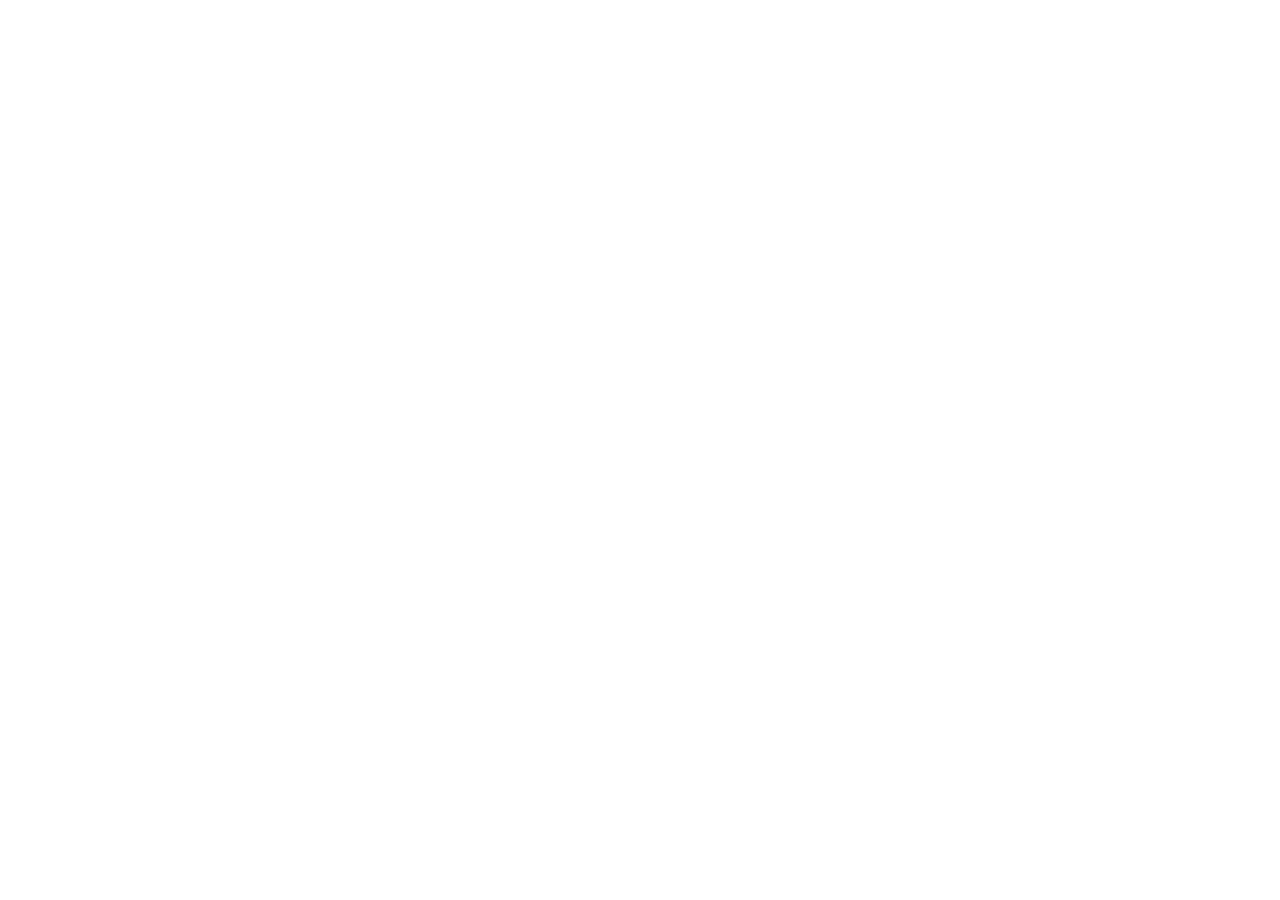
==== about.html @ bccc9a58 "Update about.html" ====
<!DOCTYPE html>
<html lang="en">
<head>
  <meta charset="UTF-8">
  <meta name="viewport" content="width=device-width, initial-scale=1.0">
  <title>About | Frieda & Sophie</title>

  <!-- Google Fonts -->
  <link href="https://fonts.googleapis.com/css2?family=Great+Vibes&family=Playfair+Display:wght@400;600&display=swap" rel="stylesheet">

  <style>
    body {
      margin: 0;
      font-family: 'Playfair Display', serif;
      background: linear-gradient(135deg, #f7e6e6, #f4d1d1);
      color: #2a2a2a;
    }

    /* ===== Smaller Banner ===== */
    .banner {
      min-height: 14vh;
      padding: 18px 15px 10px;
      display: flex;
      flex-direction: column;
      justify-content: center;
      align-items: center;
      text-align: center;
      background:
        radial-gradient(circle at top left, rgba(255,255,255,0.6), transparent 60%),
        radial-gradient(circle at bottom right, rgba(212,175,55,0.25), transparent 55%),
        linear-gradient(135deg, #f7e6e6, #f1cfcf);
    }

    .title {
      font-family: 'Great Vibes', cursive;
      font-size: clamp(32px, 8vw, 48px);
      margin: 0;
    }

    .subtitle {
      letter-spacing: 2px;
      font-size: 11px;
      margin-top: 2px;
      text-transform: uppercase;
      opacity: 0.7;
    }

    /* ===== Menu ===== */
    #menu-container {
      position: fixed;
      top: 20px;
      right: 20px;
      z-index: 1000;
    }

    #menuBtn {
      font-family: 'Playfair Display', serif;
      font-size: 16px;
      letter-spacing: 2px;
      padding: 12px 20px;
      background: rgba(255,255,255,0.9);
      border: none;
      border-radius: 30px;
      cursor: pointer;
      box-shadow: 0 6px 18px rgba(0,0,0,0.08);
    }

    #menu {
      position: absolute;
      top: 120%;
      right: 0;
      background: rgba(255,255,255,0.96);
      padding: 12px 18px;
      border-radius: 12px;
      display: none;
      width: 180px;
      box-shadow: 0 6px 18px rgba(0,0,0,0.1);
    }

    #menu a {
      display: block;
      padding: 10px 0;
      font-size: 16px;
      color: #222;
      text-decoration: none;
    }

    #menu a:hover {
      color: #d4af37;
    }

    /* ===== About Section (fixed sizing) ===== */
    .about-wrapper {
      width: min(680px, 92%);
      margin: 20px auto 30px;
      padding: 26px 20px
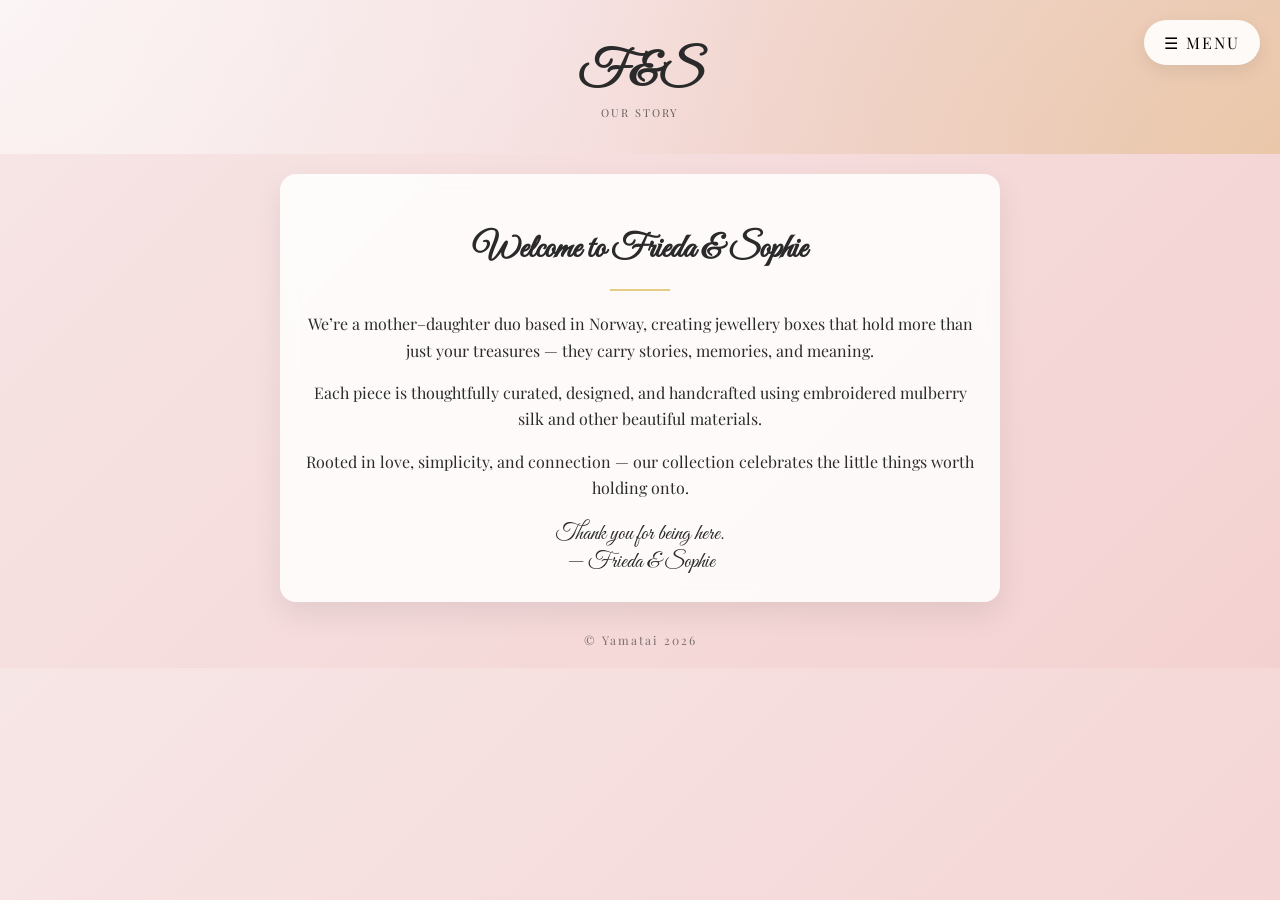
==== commit 27b44927: "Update about.html" ====
--- a/about.html
+++ b/about.html
@@ -93,4 +93,120 @@
     .about-wrapper {
       width: min(680px, 92%);
       margin: 20px auto 30px;
-      padding: 26px 20px
+      padding: 26px 20px;
+      background: rgba(255,255,255,0.85);
+      backdrop-filter: blur(8px);
+      border-radius: 16px;
+      box-shadow: 0 12px 30px rgba(0,0,0,0.08);
+      text-align: center;
+    }
+
+    .about-heading {
+      font-family: 'Great Vibes', cursive;
+      font-size: clamp(26px, 6vw, 34px);
+      margin-bottom: 12px;
+    }
+
+    .about-text {
+      font-size: clamp(14px, 3.8vw, 16px);
+      line-height: 1.65;
+      margin-bottom: 14px;
+    }
+
+    .signature {
+      margin-top: 18px;
+      font-family: 'Great Vibes', cursive;
+      font-size: 22px;
+    }
+
+    .divider {
+      width: 60px;
+      height: 2px;
+      background: #d4af37;
+      margin: 18px auto 20px;
+      opacity: 0.6;
+    }
+
+    footer {
+      text-align: center;
+      margin: 20px 0;
+      font-size: 12px;
+      letter-spacing: 2px;
+      opacity: 0.6;
+    }
+
+    /* ===== Extra Mobile Polish ===== */
+    @media (max-width: 480px) {
+      .about-wrapper {
+        padding: 22px 16px;
+      }
+    }
+  </style>
+</head>
+
+<body>
+
+  <!-- Banner -->
+  <section class="banner">
+    <h1 class="title">F&S</h1>
+    <div class="subtitle">Our Story</div>
+  </section>
+
+  <!-- Menu -->
+  <div id="menu-container">
+    <button id="menuBtn">☰ MENU</button>
+
+    <nav id="menu">
+      <a href="index.html">Home</a>
+      <a href="#">Shop now</a>
+      <a href="gallery.html">Gallery</a>
+      <a href="about.html">About</a>
+      <a href="contact.html">Contact</a>
+    </nav>
+  </div>
+
+  <!-- About Content -->
+  <section class="about-wrapper">
+    <h2 class="about-heading">Welcome to Frieda & Sophie</h2>
+    <div class="divider"></div>
+
+    <p class="about-text">
+      We’re a mother–daughter duo based in Norway, creating jewellery boxes
+      that hold more than just your treasures — they carry stories, memories,
+      and meaning.
+    </p>
+
+    <p class="about-text">
+      Each piece is thoughtfully curated, designed, and handcrafted using
+      embroidered mulberry silk and other beautiful materials.
+    </p>
+
+    <p class="about-text">
+      Rooted in love, simplicity, and connection — our collection celebrates
+      the little things worth holding onto.
+    </p>
+
+    <div class="signature">
+      Thank you for being here.<br>
+      — Frieda & Sophie
+    </div>
+  </section>
+
+  <footer>© Yamatai 2026</footer>
+
+<script>
+  const menuBtn = document.getElementById("menuBtn");
+  const menu = document.getElementById("menu");
+
+  menuBtn.addEventListener("click", function(e) {
+    e.stopPropagation();
+    menu.style.display = menu.style.display === "block" ? "none" : "block";
+  });
+
+  document.addEventListener("click", function() {
+    menu.style.display = "none";
+  });
+</script>
+
+</body>
+</html>
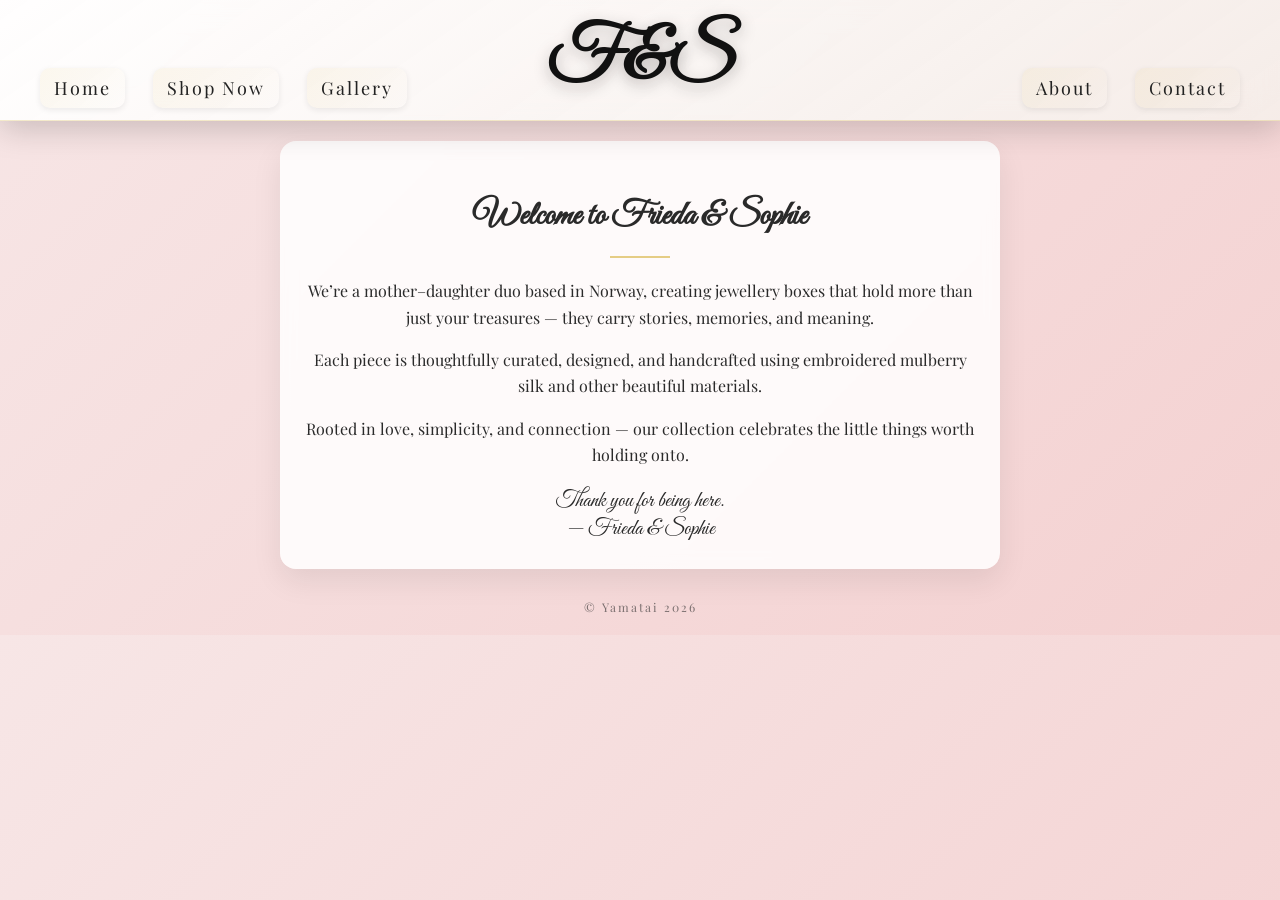
==== commit 66345aac: "Update about.html" ====
--- a/about.html
+++ b/about.html
@@ -16,77 +16,91 @@
       color: #2a2a2a;
     }
 
-    /* ===== Smaller Banner ===== */
+    /* ===== Premium Stylish Sticky Navbar ===== */
     .banner {
-      min-height: 14vh;
-      padding: 18px 15px 10px;
+      position: sticky; /* sticky navbar */
+      top: 0;
+      z-index: 999;
+      height: 120px; /* space for logo + nav buttons */
+      background: linear-gradient(145deg, rgba(255,255,255,0.95), rgba(245,240,235,0.85));
+      backdrop-filter: blur(14px); /* glassy look */
+      box-shadow: 0 8px 30px rgba(0,0,0,0.18);
+      border-bottom: 1px solid rgba(212,175,55,0.25);
       display: flex;
-      flex-direction: column;
       justify-content: center;
       align-items: center;
-      text-align: center;
-      background:
-        radial-gradient(circle at top left, rgba(255,255,255,0.6), transparent 60%),
-        radial-gradient(circle at bottom right, rgba(212,175,55,0.25), transparent 55%),
-        linear-gradient(135deg, #f7e6e6, #f1cfcf);
-    }
-
-    .title {
+      transition: all 0.4s ease;
+    }
+
+    /* Centered Logo */
+    .title-link {
+      position: absolute;
+      top: 50%;
+      left: 50%;
+      transform: translate(-50%, -50%);
+      text-decoration: none;
+    }
+
+    h1.title {
       font-family: 'Great Vibes', cursive;
-      font-size: clamp(32px, 8vw, 48px);
+      font-size: 72px;
       margin: 0;
-    }
-
-    .subtitle {
+      color: #111;
+      text-shadow: 0 5px 15px rgba(0,0,0,0.25);
+      transition: transform 0.3s ease, color 0.3s ease, text-shadow 0.3s ease;
+    }
+
+    h1.title:hover {
+      transform: scale(1.07);
+      color: #d4af37;
+      text-shadow: 0 6px 20px rgba(212,175,55,0.5);
+    }
+
+    /* Navigation Links on Sides at Bottom */
+    .nav-left, .nav-right {
+      position: absolute;
+      bottom: 12px; /* aligned at bottom */
+      display: flex;
+      gap: 28px;
+    }
+
+    .nav-left { left: 40px; }
+    .nav-right { right: 40px; }
+
+    .nav-left a, .nav-right a {
+      font-size: 18px;
       letter-spacing: 2px;
-      font-size: 11px;
-      margin-top: 2px;
-      text-transform: uppercase;
-      opacity: 0.7;
-    }
-
-    /* ===== Menu ===== */
-    #menu-container {
-      position: fixed;
-      top: 20px;
-      right: 20px;
-      z-index: 1000;
-    }
-
-    #menuBtn {
-      font-family: 'Playfair Display', serif;
-      font-size: 16px;
-      letter-spacing: 2px;
-      padding: 12px 20px;
-      background: rgba(255,255,255,0.9);
-      border: none;
-      border-radius: 30px;
-      cursor: pointer;
-      box-shadow: 0 6px 18px rgba(0,0,0,0.08);
-    }
-
-    #menu {
+      text-decoration: none;
+      color: #222;
+      padding: 8px 14px;
+      border-radius: 10px;
+      position: relative;
+      transition: all 0.35s ease;
+      background: linear-gradient(135deg, rgba(212,175,55,0.08), transparent);
+      box-shadow: 0 2px 6px rgba(0,0,0,0.08);
+    }
+
+    .nav-left a::before, .nav-right a::before {
+      content: '';
       position: absolute;
-      top: 120%;
-      right: 0;
-      background: rgba(255,255,255,0.96);
-      padding: 12px 18px;
-      border-radius: 12px;
-      display: none;
-      width: 180px;
-      box-shadow: 0 6px 18px rgba(0,0,0,0.1);
-    }
-
-    #menu a {
-      display: block;
-      padding: 10px 0;
-      font-size: 16px;
-      color: #222;
-      text-decoration: none;
-    }
-
-    #menu a:hover {
+      inset: 0;
+      border-radius: 10px;
+      background: linear-gradient(45deg, rgba(212,175,55,0.3), rgba(212,175,55,0));
+      opacity: 0;
+      transition: opacity 0.3s ease, transform 0.3s ease;
+      transform: scaleX(0.95) scaleY(0.9);
+      z-index: -1;
+    }
+
+    .nav-left a:hover::before, .nav-right a:hover::before {
+      opacity: 1;
+      transform: scaleX(1) scaleY(1);
+    }
+
+    .nav-left a:hover, .nav-right a:hover {
       color: #d4af37;
+      background: linear-gradient(135deg, rgba(212,175,55,0.15), rgba(212,175,55,0.05));
+      box-shadow: 0 6px 16px rgba(212,175,55,0.3);
     }
 
     /* ===== About Section (fixed sizing) ===== */
@@ -146,24 +160,23 @@
 
 <body>
 
-  <!-- Banner -->
+  <!-- Navbar -->
   <section class="banner">
-    <h1 class="title">F&S</h1>
-    <div class="subtitle">Our Story</div>
-  </section>
-
-  <!-- Menu -->
-  <div id="menu-container">
-    <button id="menuBtn">☰ MENU</button>
-
-    <nav id="menu">
+    <a href="index.html" class="title-link">
+      <h1 class="title">F&amp;S</h1>
+    </a>
+
+    <div class="nav-left">
       <a href="index.html">Home</a>
-      <a href="#">Shop now</a>
+      <a href="#">Shop Now</a>
       <a href="gallery.html">Gallery</a>
+    </div>
+
+    <div class="nav-right">
       <a href="about.html">About</a>
       <a href="contact.html">Contact</a>
-    </nav>
-  </div>
+    </div>
+  </section>
 
   <!-- About Content -->
   <section class="about-wrapper">
@@ -194,19 +207,5 @@
 
   <footer>© Yamatai 2026</footer>
 
-<script>
-  const menuBtn = document.getElementById("menuBtn");
-  const menu = document.getElementById("menu");
-
-  menuBtn.addEventListener("click", function(e) {
-    e.stopPropagation();
-    menu.style.display = menu.style.display === "block" ? "none" : "block";
-  });
-
-  document.addEventListener("click", function() {
-    menu.style.display = "none";
-  });
-</script>
-
 </body>
 </html>
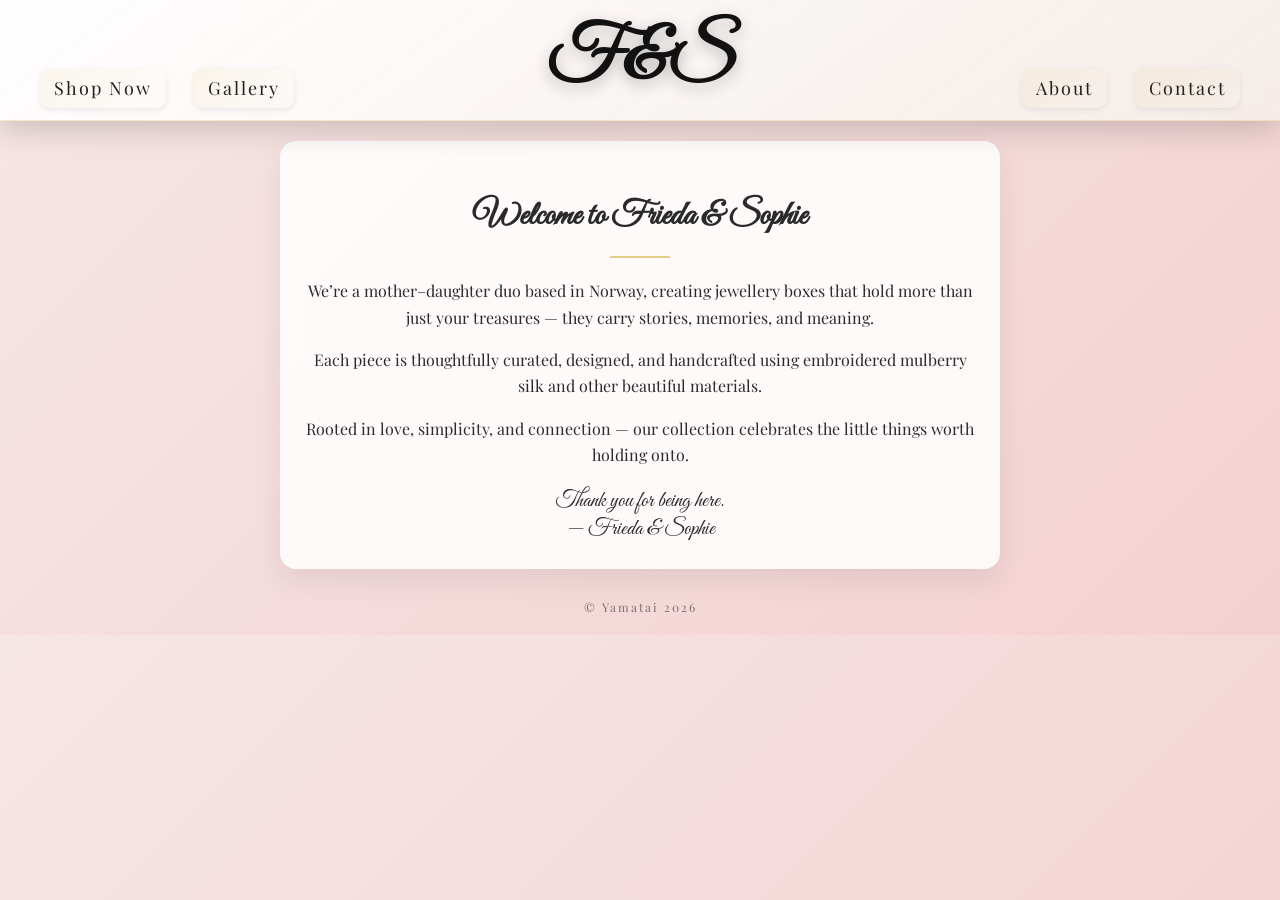
==== commit 3ff39639: "Update about.html" ====
--- a/about.html
+++ b/about.html
@@ -18,12 +18,12 @@
 
     /* ===== Premium Stylish Sticky Navbar ===== */
     .banner {
-      position: sticky; /* sticky navbar */
+      position: sticky;
       top: 0;
       z-index: 999;
       height: 120px; /* space for logo + nav buttons */
       background: linear-gradient(145deg, rgba(255,255,255,0.95), rgba(245,240,235,0.85));
-      backdrop-filter: blur(14px); /* glassy look */
+      backdrop-filter: blur(14px);
       box-shadow: 0 8px 30px rgba(0,0,0,0.18);
       border-bottom: 1px solid rgba(212,175,55,0.25);
       display: flex;
@@ -103,7 +103,7 @@
       box-shadow: 0 6px 16px rgba(212,175,55,0.3);
     }
 
-    /* ===== About Section (fixed sizing) ===== */
+    /* ===== About Section ===== */
     .about-wrapper {
       width: min(680px, 92%);
       margin: 20px auto 30px;
@@ -167,7 +167,6 @@
     </a>
 
     <div class="nav-left">
-      <a href="index.html">Home</a>
       <a href="#">Shop Now</a>
       <a href="gallery.html">Gallery</a>
     </div>
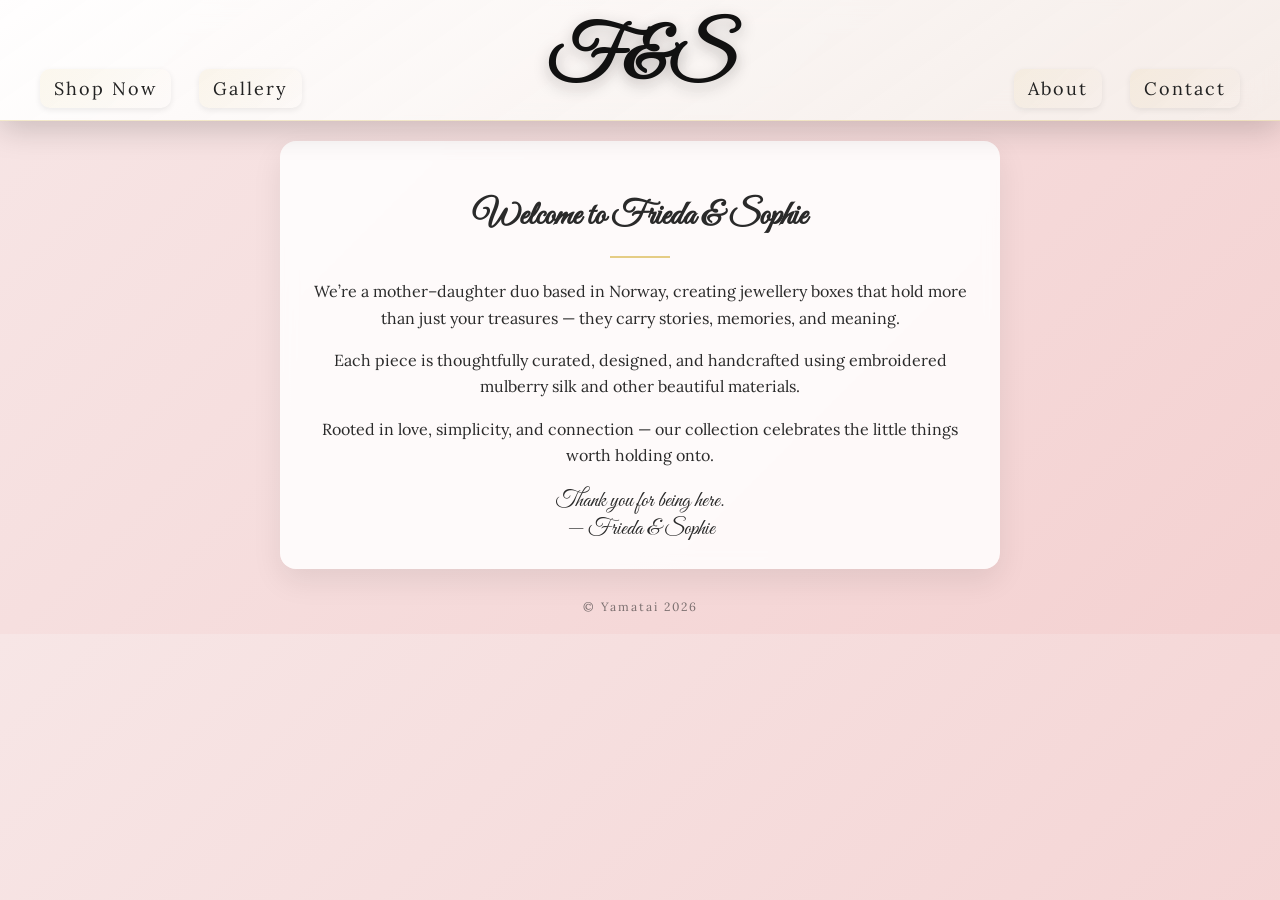
==== commit 8e16cdb4: "Update about.html" ====
--- a/about.html
+++ b/about.html
@@ -1,210 +1,214 @@
 <!DOCTYPE html>
 <html lang="en">
 <head>
-  <meta charset="UTF-8">
-  <meta name="viewport" content="width=device-width, initial-scale=1.0">
-  <title>About | Frieda & Sophie</title>
-
-  <!-- Google Fonts -->
-  <link href="https://fonts.googleapis.com/css2?family=Great+Vibes&family=Playfair+Display:wght@400;600&display=swap" rel="stylesheet">
-
-  <style>
-    body {
-      margin: 0;
-      font-family: 'Playfair Display', serif;
-      background: linear-gradient(135deg, #f7e6e6, #f4d1d1);
-      color: #2a2a2a;
-    }
-
-    /* ===== Premium Stylish Sticky Navbar ===== */
-    .banner {
-      position: sticky;
-      top: 0;
-      z-index: 999;
-      height: 120px; /* space for logo + nav buttons */
-      background: linear-gradient(145deg, rgba(255,255,255,0.95), rgba(245,240,235,0.85));
-      backdrop-filter: blur(14px);
-      box-shadow: 0 8px 30px rgba(0,0,0,0.18);
-      border-bottom: 1px solid rgba(212,175,55,0.25);
-      display: flex;
-      justify-content: center;
-      align-items: center;
-      transition: all 0.4s ease;
-    }
-
-    /* Centered Logo */
-    .title-link {
-      position: absolute;
-      top: 50%;
-      left: 50%;
-      transform: translate(-50%, -50%);
-      text-decoration: none;
-    }
-
-    h1.title {
-      font-family: 'Great Vibes', cursive;
-      font-size: 72px;
-      margin: 0;
-      color: #111;
-      text-shadow: 0 5px 15px rgba(0,0,0,0.25);
-      transition: transform 0.3s ease, color 0.3s ease, text-shadow 0.3s ease;
-    }
-
-    h1.title:hover {
-      transform: scale(1.07);
-      color: #d4af37;
-      text-shadow: 0 6px 20px rgba(212,175,55,0.5);
-    }
-
-    /* Navigation Links on Sides at Bottom */
-    .nav-left, .nav-right {
-      position: absolute;
-      bottom: 12px; /* aligned at bottom */
-      display: flex;
-      gap: 28px;
-    }
-
-    .nav-left { left: 40px; }
-    .nav-right { right: 40px; }
-
-    .nav-left a, .nav-right a {
-      font-size: 18px;
-      letter-spacing: 2px;
-      text-decoration: none;
-      color: #222;
-      padding: 8px 14px;
-      border-radius: 10px;
-      position: relative;
-      transition: all 0.35s ease;
-      background: linear-gradient(135deg, rgba(212,175,55,0.08), transparent);
-      box-shadow: 0 2px 6px rgba(0,0,0,0.08);
-    }
-
-    .nav-left a::before, .nav-right a::before {
-      content: '';
-      position: absolute;
-      inset: 0;
-      border-radius: 10px;
-      background: linear-gradient(45deg, rgba(212,175,55,0.3), rgba(212,175,55,0));
-      opacity: 0;
-      transition: opacity 0.3s ease, transform 0.3s ease;
-      transform: scaleX(0.95) scaleY(0.9);
-      z-index: -1;
-    }
-
-    .nav-left a:hover::before, .nav-right a:hover::before {
-      opacity: 1;
-      transform: scaleX(1) scaleY(1);
-    }
-
-    .nav-left a:hover, .nav-right a:hover {
-      color: #d4af37;
-      background: linear-gradient(135deg, rgba(212,175,55,0.15), rgba(212,175,55,0.05));
-      box-shadow: 0 6px 16px rgba(212,175,55,0.3);
-    }
-
-    /* ===== About Section ===== */
-    .about-wrapper {
-      width: min(680px, 92%);
-      margin: 20px auto 30px;
-      padding: 26px 20px;
-      background: rgba(255,255,255,0.85);
-      backdrop-filter: blur(8px);
-      border-radius: 16px;
-      box-shadow: 0 12px 30px rgba(0,0,0,0.08);
-      text-align: center;
-    }
-
-    .about-heading {
-      font-family: 'Great Vibes', cursive;
-      font-size: clamp(26px, 6vw, 34px);
-      margin-bottom: 12px;
-    }
-
-    .about-text {
-      font-size: clamp(14px, 3.8vw, 16px);
-      line-height: 1.65;
-      margin-bottom: 14px;
-    }
-
-    .signature {
-      margin-top: 18px;
-      font-family: 'Great Vibes', cursive;
-      font-size: 22px;
-    }
-
-    .divider {
-      width: 60px;
-      height: 2px;
-      background: #d4af37;
-      margin: 18px auto 20px;
-      opacity: 0.6;
-    }
-
-    footer {
-      text-align: center;
-      margin: 20px 0;
-      font-size: 12px;
-      letter-spacing: 2px;
-      opacity: 0.6;
-    }
-
-    /* ===== Extra Mobile Polish ===== */
-    @media (max-width: 480px) {
-      .about-wrapper {
-        padding: 22px 16px;
-      }
-    }
-  </style>
+<meta charset="UTF-8">
+<meta name="viewport" content="width=device-width, initial-scale=1.0">
+<title>About | Frieda & Sophie</title>
+
+<!-- Google Fonts -->
+<link href="https://fonts.googleapis.com/css2?family=Great+Vibes&family=Playfair+Display:wght@400;600&family=Lora:wght@400;700&display=swap" rel="stylesheet">
+
+<style>
+body {
+  margin: 0;
+  font-family: 'Lora', serif;
+  background: linear-gradient(135deg, #f7e6e6, #f4d1d1);
+  color: #2a2a2a;
+}
+
+/* ===== Premium Stylish Sticky Navbar (exact homepage) ===== */
+.banner {
+  position: sticky;
+  top: 0;
+  z-index: 999;
+  height: 120px;
+  background: linear-gradient(145deg, rgba(255,255,255,0.95), rgba(245,240,235,0.85));
+  backdrop-filter: blur(14px);
+  box-shadow: 0 8px 30px rgba(0,0,0,0.18);
+  border-bottom: 1px solid rgba(212,175,55,0.25);
+  display: flex;
+  justify-content: center;
+  align-items: center;
+  transition: all 0.4s ease;
+}
+
+/* Centered Logo */
+.title-link {
+  position: absolute;
+  top: 50%;
+  left: 50%;
+  transform: translate(-50%, -50%);
+  text-decoration: none;
+}
+
+h1.title {
+  font-family: 'Great Vibes', cursive;
+  font-size: 72px;
+  margin: 0;
+  color: #111;
+  text-shadow: 0 5px 15px rgba(0,0,0,0.25);
+  transition: transform 0.3s ease, color 0.3s ease, text-shadow 0.3s ease;
+}
+
+h1.title:hover {
+  transform: scale(1.07);
+  color: #d4af37;
+  text-shadow: 0 6px 20px rgba(212,175,55,0.5);
+}
+
+/* Navigation Links on Sides at Bottom */
+.nav-left, .nav-right {
+  position: absolute;
+  bottom: 12px;
+  display: flex;
+  gap: 28px;
+}
+
+.nav-left { left: 40px; }
+.nav-right { right: 40px; }
+
+.nav-left a, .nav-right a {
+  font-size: 18px;
+  letter-spacing: 2px;
+  text-decoration: none;
+  color: #222;
+  padding: 8px 14px;
+  border-radius: 10px;
+  position: relative;
+  transition: all 0.35s ease;
+  background: linear-gradient(135deg, rgba(212,175,55,0.08), transparent);
+  box-shadow: 0 2px 6px rgba(0,0,0,0.08);
+}
+
+.nav-left a::before, .nav-right a::before {
+  content: '';
+  position: absolute;
+  inset: 0;
+  border-radius: 10px;
+  background: linear-gradient(45deg, rgba(212,175,55,0.3), rgba(212,175,55,0));
+  opacity: 0;
+  transition: opacity 0.3s ease, transform 0.3s ease;
+  transform: scaleX(0.95) scaleY(0.9);
+  z-index: -1;
+}
+
+.nav-left a:hover::before, .nav-right a:hover::before {
+  opacity: 1;
+  transform: scaleX(1) scaleY(1);
+}
+
+.nav-left a:hover, .nav-right a:hover {
+  color: #d4af37;
+  background: linear-gradient(135deg, rgba(212,175,55,0.15), rgba(212,175,55,0.05));
+  box-shadow: 0 6px 16px rgba(212,175,55,0.3);
+}
+
+/* ===== About Section ===== */
+.about-wrapper {
+  width: min(680px, 92%);
+  margin: 20px auto 30px;
+  padding: 26px 20px;
+  background: rgba(255,255,255,0.85);
+  backdrop-filter: blur(8px);
+  border-radius: 16px;
+  box-shadow: 0 12px 30px rgba(0,0,0,0.08);
+  text-align: center;
+}
+
+.about-heading {
+  font-family: 'Great Vibes', cursive;
+  font-size: clamp(26px, 6vw, 34px);
+  margin-bottom: 12px;
+}
+
+.about-text {
+  font-size: clamp(14px, 3.8vw, 16px);
+  line-height: 1.65;
+  margin-bottom: 14px;
+}
+
+.signature {
+  margin-top: 18px;
+  font-family: 'Great Vibes', cursive;
+  font-size: 22px;
+}
+
+.divider {
+  width: 60px;
+  height: 2px;
+  background: #d4af37;
+  margin: 18px auto 20px;
+  opacity: 0.6;
+}
+
+footer {
+  text-align: center;
+  margin: 20px 0;
+  font-size: 12px;
+  letter-spacing: 2px;
+  opacity: 0.6;
+}
+
+/* ===== Extra Mobile Polish ===== */
+@media (max-width: 480px) {
+  .about-wrapper {
+    padding: 22px 16px;
+  }
+}
+@media (max-width: 768px) {
+  h1.title { font-size: 52px; }
+  .nav-left, .nav-right { position: static; transform: none; justify-content: center; margin: 6px 0; }
+}
+</style>
 </head>
 
 <body>
 
-  <!-- Navbar -->
-  <section class="banner">
-    <a href="index.html" class="title-link">
-      <h1 class="title">F&amp;S</h1>
-    </a>
-
-    <div class="nav-left">
-      <a href="#">Shop Now</a>
-      <a href="gallery.html">Gallery</a>
-    </div>
-
-    <div class="nav-right">
-      <a href="about.html">About</a>
-      <a href="contact.html">Contact</a>
-    </div>
-  </section>
-
-  <!-- About Content -->
-  <section class="about-wrapper">
-    <h2 class="about-heading">Welcome to Frieda & Sophie</h2>
-    <div class="divider"></div>
-
-    <p class="about-text">
-      We’re a mother–daughter duo based in Norway, creating jewellery boxes
-      that hold more than just your treasures — they carry stories, memories,
-      and meaning.
-    </p>
-
-    <p class="about-text">
-      Each piece is thoughtfully curated, designed, and handcrafted using
-      embroidered mulberry silk and other beautiful materials.
-    </p>
-
-    <p class="about-text">
-      Rooted in love, simplicity, and connection — our collection celebrates
-      the little things worth holding onto.
-    </p>
-
-    <div class="signature">
-      Thank you for being here.<br>
-      — Frieda & Sophie
-    </div>
-  </section>
-
-  <footer>© Yamatai 2026</footer>
+<!-- Navbar (homepage exact style) -->
+<section class="banner">
+  <div class="nav-left">
+    <a href="#">Shop Now</a>
+    <a href="gallery.html">Gallery</a>
+  </div>
+
+  <a href="index.html" class="title-link">
+    <h1 class="title">F&amp;S</h1>
+  </a>
+
+  <div class="nav-right">
+    <a href="about.html">About</a>
+    <a href="contact.html">Contact</a>
+  </div>
+</section>
+
+<!-- About Content -->
+<section class="about-wrapper">
+  <h2 class="about-heading">Welcome to Frieda & Sophie</h2>
+  <div class="divider"></div>
+
+  <p class="about-text">
+    We’re a mother–daughter duo based in Norway, creating jewellery boxes
+    that hold more than just your treasures — they carry stories, memories,
+    and meaning.
+  </p>
+
+  <p class="about-text">
+    Each piece is thoughtfully curated, designed, and handcrafted using
+    embroidered mulberry silk and other beautiful materials.
+  </p>
+
+  <p class="about-text">
+    Rooted in love, simplicity, and connection — our collection celebrates
+    the little things worth holding onto.
+  </p>
+
+  <div class="signature">
+    Thank you for being here.<br>
+    — Frieda & Sophie
+  </div>
+</section>
+
+<footer>© Yamatai 2026</footer>
 
 </body>
 </html>
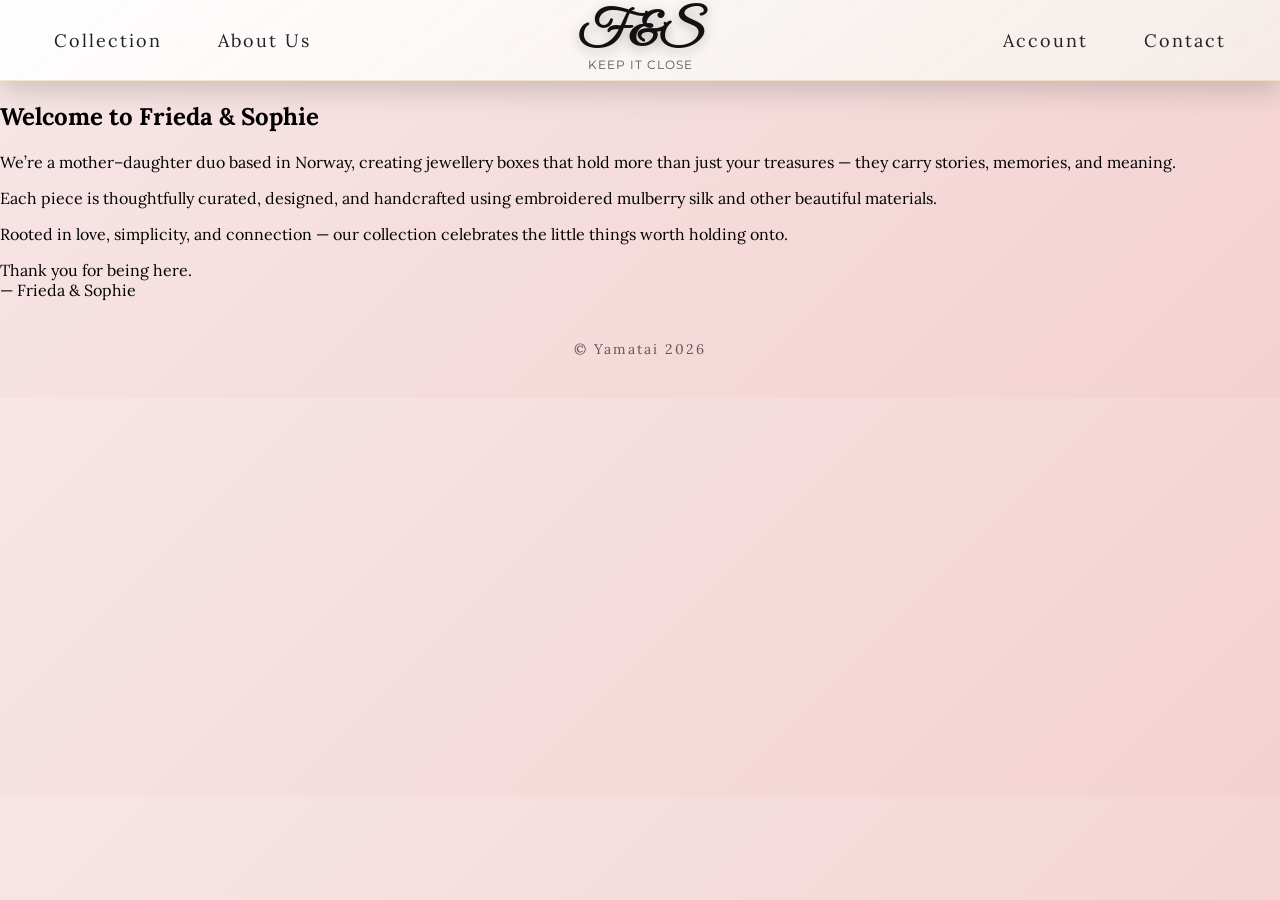
==== commit 6912c3fa: "Update about.html" ====
--- a/about.html
+++ b/about.html
@@ -6,180 +6,23 @@
 <title>About | Frieda & Sophie</title>
 
 <!-- Google Fonts -->
-<link href="https://fonts.googleapis.com/css2?family=Great+Vibes&family=Playfair+Display:wght@400;600&family=Lora:wght@400;700&display=swap" rel="stylesheet">
+<link href="https://fonts.googleapis.com/css2?family=Great+Vibes&family=Montserrat:wght@400;600&family=Playfair+Display:wght@400;600&family=Lora:wght@400;700&display=swap" rel="stylesheet">
 
-<style>
-body {
-  margin: 0;
-  font-family: 'Lora', serif;
-  background: linear-gradient(135deg, #f7e6e6, #f4d1d1);
-  color: #2a2a2a;
-}
-
-/* ===== Premium Stylish Sticky Navbar (exact homepage) ===== */
-.banner {
-  position: sticky;
-  top: 0;
-  z-index: 999;
-  height: 120px;
-  background: linear-gradient(145deg, rgba(255,255,255,0.95), rgba(245,240,235,0.85));
-  backdrop-filter: blur(14px);
-  box-shadow: 0 8px 30px rgba(0,0,0,0.18);
-  border-bottom: 1px solid rgba(212,175,55,0.25);
-  display: flex;
-  justify-content: center;
-  align-items: center;
-  transition: all 0.4s ease;
-}
-
-/* Centered Logo */
-.title-link {
-  position: absolute;
-  top: 50%;
-  left: 50%;
-  transform: translate(-50%, -50%);
-  text-decoration: none;
-}
-
-h1.title {
-  font-family: 'Great Vibes', cursive;
-  font-size: 72px;
-  margin: 0;
-  color: #111;
-  text-shadow: 0 5px 15px rgba(0,0,0,0.25);
-  transition: transform 0.3s ease, color 0.3s ease, text-shadow 0.3s ease;
-}
-
-h1.title:hover {
-  transform: scale(1.07);
-  color: #d4af37;
-  text-shadow: 0 6px 20px rgba(212,175,55,0.5);
-}
-
-/* Navigation Links on Sides at Bottom */
-.nav-left, .nav-right {
-  position: absolute;
-  bottom: 12px;
-  display: flex;
-  gap: 28px;
-}
-
-.nav-left { left: 40px; }
-.nav-right { right: 40px; }
-
-.nav-left a, .nav-right a {
-  font-size: 18px;
-  letter-spacing: 2px;
-  text-decoration: none;
-  color: #222;
-  padding: 8px 14px;
-  border-radius: 10px;
-  position: relative;
-  transition: all 0.35s ease;
-  background: linear-gradient(135deg, rgba(212,175,55,0.08), transparent);
-  box-shadow: 0 2px 6px rgba(0,0,0,0.08);
-}
-
-.nav-left a::before, .nav-right a::before {
-  content: '';
-  position: absolute;
-  inset: 0;
-  border-radius: 10px;
-  background: linear-gradient(45deg, rgba(212,175,55,0.3), rgba(212,175,55,0));
-  opacity: 0;
-  transition: opacity 0.3s ease, transform 0.3s ease;
-  transform: scaleX(0.95) scaleY(0.9);
-  z-index: -1;
-}
-
-.nav-left a:hover::before, .nav-right a:hover::before {
-  opacity: 1;
-  transform: scaleX(1) scaleY(1);
-}
-
-.nav-left a:hover, .nav-right a:hover {
-  color: #d4af37;
-  background: linear-gradient(135deg, rgba(212,175,55,0.15), rgba(212,175,55,0.05));
-  box-shadow: 0 6px 16px rgba(212,175,55,0.3);
-}
-
-/* ===== About Section ===== */
-.about-wrapper {
-  width: min(680px, 92%);
-  margin: 20px auto 30px;
-  padding: 26px 20px;
-  background: rgba(255,255,255,0.85);
-  backdrop-filter: blur(8px);
-  border-radius: 16px;
-  box-shadow: 0 12px 30px rgba(0,0,0,0.08);
-  text-align: center;
-}
-
-.about-heading {
-  font-family: 'Great Vibes', cursive;
-  font-size: clamp(26px, 6vw, 34px);
-  margin-bottom: 12px;
-}
-
-.about-text {
-  font-size: clamp(14px, 3.8vw, 16px);
-  line-height: 1.65;
-  margin-bottom: 14px;
-}
-
-.signature {
-  margin-top: 18px;
-  font-family: 'Great Vibes', cursive;
-  font-size: 22px;
-}
-
-.divider {
-  width: 60px;
-  height: 2px;
-  background: #d4af37;
-  margin: 18px auto 20px;
-  opacity: 0.6;
-}
-
-footer {
-  text-align: center;
-  margin: 20px 0;
-  font-size: 12px;
-  letter-spacing: 2px;
-  opacity: 0.6;
-}
-
-/* ===== Extra Mobile Polish ===== */
-@media (max-width: 480px) {
-  .about-wrapper {
-    padding: 22px 16px;
-  }
-}
-@media (max-width: 768px) {
-  h1.title { font-size: 52px; }
-  .nav-left, .nav-right { position: static; transform: none; justify-content: center; margin: 6px 0; }
-}
-</style>
+<!-- Main CSS -->
+<link rel="stylesheet" href="styles.css">
 </head>
 
 <body>
 
-<!-- Navbar (homepage exact style) -->
-<section class="banner">
-  <div class="nav-left">
-    <a href="#">Shop Now</a>
-    <a href="gallery.html">Gallery</a>
-  </div>
-
-  <a href="index.html" class="title-link">
-    <h1 class="title">F&amp;S</h1>
-  </a>
-
-  <div class="nav-right">
-    <a href="about.html">About</a>
-    <a href="contact.html">Contact</a>
-  </div>
-</section>
+<!-- Navbar Include -->
+<div id="navbar-placeholder"></div>
+<script>
+fetch('navbar.html')
+  .then(response => response.text())
+  .then(data => {
+    document.getElementById('navbar-placeholder').innerHTML = data;
+  });
+</script>
 
 <!-- About Content -->
 <section class="about-wrapper">
--- a/styles.css
+++ b/styles.css
@@ -0,0 +1,107 @@
+/* styles.css */
+
+/* ===== BODY ===== */
+body {
+  margin: 0;
+  font-family: 'Lora', serif;
+  background: linear-gradient(135deg,#f7e6e6,#f4d1d1);
+}
+
+/* ===== NAVBAR ===== */
+.banner {
+  position: sticky;
+  top: 0;
+  z-index: 999;
+  height: 80px;
+  background: linear-gradient(145deg,rgba(255,255,255,0.95),rgba(245,240,235,0.85));
+  backdrop-filter: blur(14px);
+  box-shadow: 0 8px 30px rgba(0,0,0,0.18);
+  border-bottom: 1px solid rgba(212,175,55,0.25);
+  display: flex;
+  justify-content: center;
+  align-items: center;
+}
+
+.title-link {
+  position: absolute;
+  top: 50%;
+  left: 50%;
+  transform: translate(-50%,-50%);
+  text-decoration: none;
+}
+
+.logo-wrapper {
+  text-align: center;
+  line-height: 1;
+}
+
+.logo {
+  font-family: 'Great Vibes', cursive;
+  font-size: 48px;
+  margin: 0;
+  color: #111;
+  text-shadow: 0 4px 12px rgba(0,0,0,0.25);
+  transition: 0.3s;
+}
+
+.logo:hover {
+  transform: scale(1.05);
+  color: #d4af37;
+  text-shadow: 0 5px 16px rgba(212,175,55,0.5);
+}
+
+.tagline {
+  font-family: 'Montserrat', sans-serif;
+  font-size: 12px;
+  color: #555;
+  margin-top: 2px;
+  text-transform: uppercase;
+  letter-spacing: 1px;
+}
+
+.nav-left, .nav-right {
+  position: absolute;
+  bottom: 20px;
+  display: flex;
+  gap: 28px;
+}
+
+.nav-left { left: 40px; }
+.nav-right { right: 40px; }
+
+.nav-left a, .nav-right a {
+  font-size: 18px;
+  letter-spacing: 2px;
+  text-decoration: none;
+  color: #222;
+  padding: 8px 14px;
+  border-radius: 10px;
+  transition: 0.35s;
+}
+
+.nav-left a:hover, .nav-right a:hover {
+  color: #d4af37;
+}
+
+/* ===== HERO ===== */
+.hero-wrapper { max-width: 1200px; margin: 10px auto 0 auto; height: calc(100vh - 80px); padding: 0 20px; }
+.hero-main { position: relative; width: 100%; height: 100%; }
+.hero-main img { width: 100%; height: 100%; border-radius: 14px; box-shadow: 0 14px 30px rgba(0,0,0,0.16); object-fit: cover; transition: transform 0.6s ease; filter: brightness(1.1) contrast(1.05); }
+.hero-main img:hover { transform: scale(1.03); }
+
+.hero-overlay { position: absolute; top:0; left:0; width:100%; height:100%; display:flex; flex-direction:column; justify-content:space-between; align-items:center; color:white; text-align:center; padding:60px 40px; box-sizing:border-box; }
+.hero-overlay::before { content:""; position:absolute; inset:0; background:linear-gradient(to bottom,rgba(0,0,0,0.25),rgba(0,0,0,0.1),rgba(0,0,0,0.35)); border-radius:14px; }
+.hero-overlay>* { position: relative; z-index:2; }
+
+.hero-top { font-size:18px; letter-spacing:4px; text-transform:uppercase; opacity:0.9; }
+.hero-center { font-family:'Playfair Display', serif; font-size:56px; max-width:700px; line-height:1.2; text-shadow:0 6px 20px rgba(0,0,0,0.6); }
+.hero-btn { text-decoration:none; padding:14px 34px; background:#d4af37; color:white; font-size:16px; letter-spacing:2px; border-radius:8px; transition:0.35s; box-shadow:0 6px 18px rgba(0,0,0,0.3); }
+.hero-btn:hover { background:#b9962f; transform:translateY(-3px); box-shadow:0 10px 24px rgba(0,0,0,0.35); }
+
+.shop-call { text-align:center; margin:60px 0 20px; font-family:'Playfair Display', serif; font-size:40px; opacity:0; transform:translateY(20px); transition:1s; }
+.gallery { display:flex; justify-content:center; gap:30px; padding:40px; flex-wrap:wrap; }
+.gallery img { width:280px; border-radius:16px; box-shadow:0 10px 20px rgba(0,0,0,0.1); opacity:0; transform:translateY(20px); transition:1s; }
+footer { text-align:center; margin:40px 0; font-size:14px; letter-spacing:2px; opacity:0.6; }
+
+.hero-main img,.shop-call,.gallery img { opacity:0; transform:translateY(20px); transition:1s; }
+.hero-visible { opacity:1!important; transform:translateY(0)!important; }
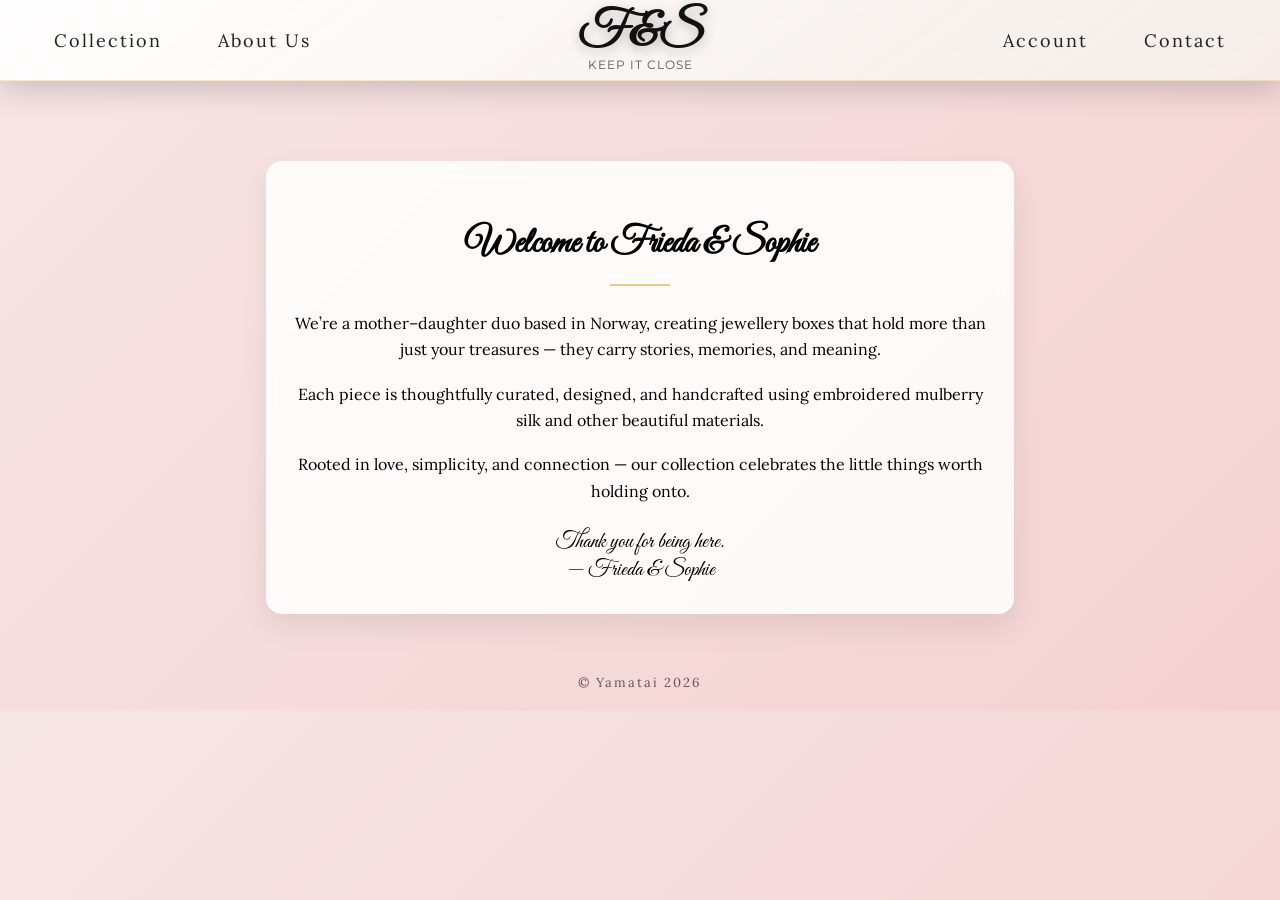
==== commit 28338f43: "Update about.html" ====
--- a/about.html
+++ b/about.html
@@ -10,6 +10,65 @@
 
 <!-- Main CSS -->
 <link rel="stylesheet" href="styles.css">
+
+<style>
+/* ===== About Page Specific Styles ===== */
+.about-wrapper {
+  max-width: 700px;
+  width: 90%;
+  margin: 80px auto 60px auto; /* top margin ensures navbar doesn't overlap */
+  padding: 30px 24px;
+  background: rgba(255,255,255,0.85);
+  backdrop-filter: blur(8px);
+  border-radius: 16px;
+  box-shadow: 0 12px 30px rgba(0,0,0,0.08);
+  text-align: center;
+}
+
+.about-heading {
+  font-family: 'Great Vibes', cursive;
+  font-size: clamp(28px, 5vw, 36px);
+  margin-bottom: 12px;
+}
+
+.divider {
+  width: 60px;
+  height: 2px;
+  background: #d4af37;
+  margin: 18px auto 24px;
+  opacity: 0.6;
+}
+
+.about-text {
+  font-size: clamp(15px, 4vw, 16px);
+  line-height: 1.65;
+  margin-bottom: 18px;
+}
+
+.signature {
+  margin-top: 24px;
+  font-family: 'Great Vibes', cursive;
+  font-size: 22px;
+}
+
+footer {
+  text-align: center;
+  margin: 40px 0 20px 0;
+  font-size: 13px;
+  letter-spacing: 2px;
+  opacity: 0.6;
+}
+
+/* ===== Responsive Adjustments ===== */
+@media (max-width: 768px) {
+  .about-wrapper { margin: 100px auto 40px auto; padding: 24px 16px; }
+  .about-heading { font-size: clamp(24px, 6vw, 32px); }
+}
+
+@media (max-width: 480px) {
+  .about-wrapper { padding: 20px 12px; }
+}
+</style>
 </head>
 
 <body>
@@ -24,7 +83,7 @@
   });
 </script>
 
-<!-- About Content -->
+<!-- About Section -->
 <section class="about-wrapper">
   <h2 class="about-heading">Welcome to Frieda & Sophie</h2>
   <div class="divider"></div>
